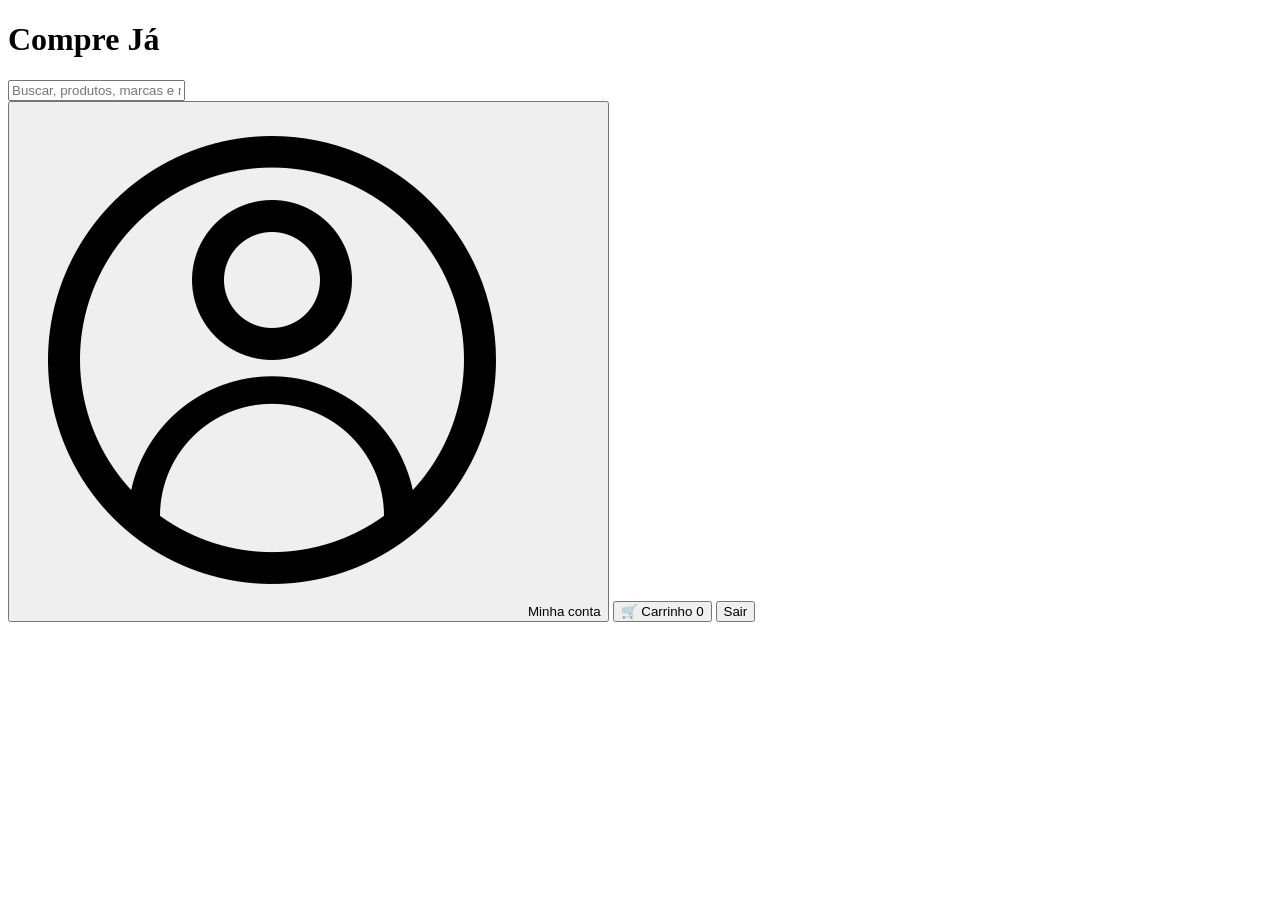
==== index.html @ 2622eeda "commit inicial" ====
<!DOCTYPE html>
<html lang="pt-BR">
<head>
    <meta charset="UTF-8">
    <meta name="viewport" content="width=device-width, initial-scale=1.0">
    <link rel="stylesheet" href="css/style.css">
    <title>Compre Já</title>
</head>
<body>
    <header class="cabecalho">
        <h1>Compre Já</h1>
        <nav>
            <label for="busca">
                <input type="text" name="busca" id="" placeholder="Buscar, produtos, marcas e muito mais...">
            </label>
        </nav>
        
        <button class="conta">
             <img src="img/perfil-de-usuario.png" alt="carrinho">Minha conta
        </button>

        <button class="carrinho">
            🛒 Carrinho <span>0</span>
        </button>

        <button class="sair">
            Sair
        </button>

    </header>
    
</body>
</html>
---- css/style.css ----
::root {
    --primary-color: #FFF;
    --secondary-color: #00C0E8;
    --fonte: 14px;
    --tipo_fonte: 'Times New Roman', Times, serif;
}

body{
    background-color: var(--primary-color);
        
}
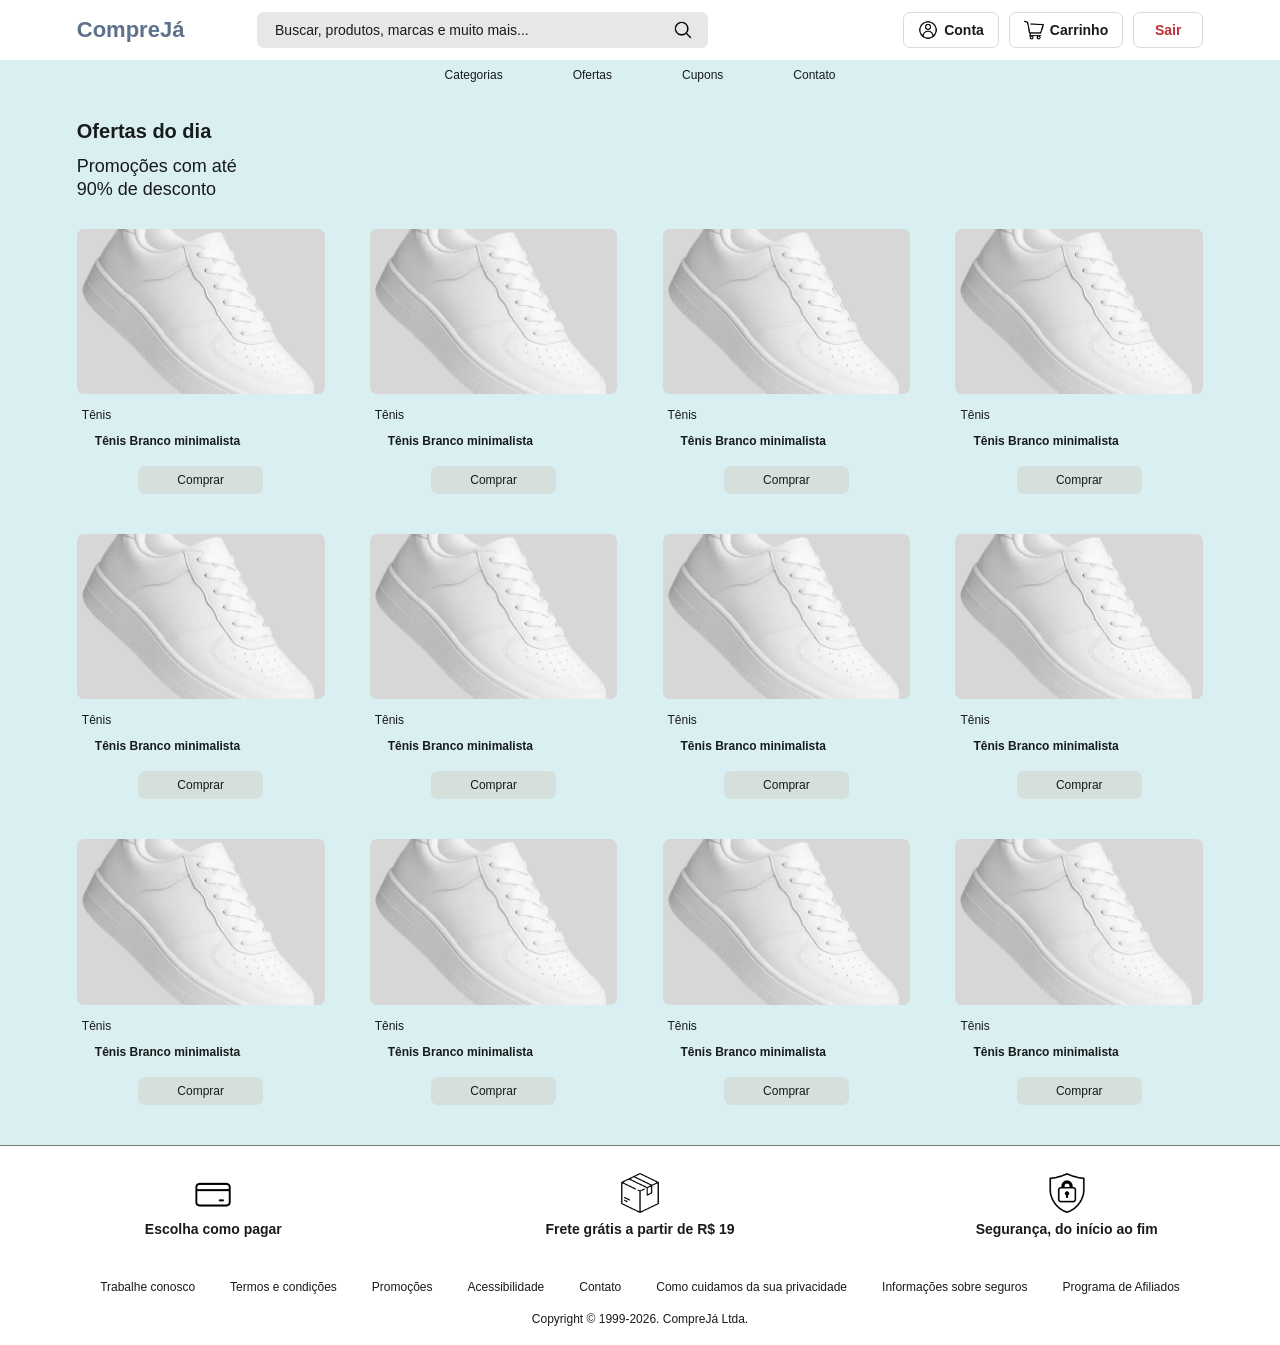
==== commit 1168d21c: "Adiciona pagina de vendas" ====
--- a/index.html
+++ b/index.html
@@ -1,33 +1,144 @@
 <!DOCTYPE html>
 <html lang="pt-BR">
+
 <head>
     <meta charset="UTF-8">
     <meta name="viewport" content="width=device-width, initial-scale=1.0">
+    <title>CompreJá</title>
     <link rel="stylesheet" href="css/style.css">
-    <title>Compre Já</title>
 </head>
+
 <body>
-    <header class="cabecalho">
-        <h1>Compre Já</h1>
-        <nav>
-            <label for="busca">
-                <input type="text" name="busca" id="" placeholder="Buscar, produtos, marcas e muito mais...">
-            </label>
-        </nav>
-        
-        <button class="conta">
-             <img src="img/perfil-de-usuario.png" alt="carrinho">Minha conta
-        </button>
 
-        <button class="carrinho">
-            🛒 Carrinho <span>0</span>
-        </button>
+    <div class="pagina">
 
-        <button class="sair">
-            Sair
-        </button>
+        <header class="cabecalho">
+            <div class="cabecalho-principal">
+                <a class="logo" href="#">CompreJá</a>
+                <div class="barra-pesquisa">
+                    <input type="text" placeholder="Buscar, produtos, marcas e muito mais...">
+                    <div class="icone-pesquisa"></div>
+                </div>
+                <div class="acoes">
+                    <a class="acao" href="#">
+                        <img class="icone-conta" src="img/perfil-de-usuario.png" alt="">
+                        Conta
+                    </a>
+                    <a class="acao" href="#">
+                        <img class="icone-carrinho" src="img/vista-lateral-vazia-do-carrinho-de-compras.png" alt="">
+                        Carrinho
+                    </a>
+                    <a class="botao-sair" href="#">Sair</a>
+                </div>
+            </div>
+            <nav class="menu">
+                <a href="#">Categorias</a>
+                <a href="#">Ofertas</a>
+                <a href="#">Cupons</a>
+                <a href="#">Contato</a>
+            </nav>
+        </header>
+        <main>
+            <section class="ofertas">
+                <div class="introducao">
+                    <h1>Ofertas do dia</h1>
+                    <p>Promoções com até<br>90% de desconto</p>
+                </div>
+                <div class="produtos">
+                    <article class="produto">
+                        <div class="imagem-produto">
+                            <img src="img/tenis.png" alt="">
+                        </div><span class="categoria">Tênis</span>
+                        <h2>Tênis Branco minimalista</h2><button>Comprar</button>
+                    </article>
+                    <article class="produto">
+                        <div class="imagem-produto">
+                            <img src="img/tenis.png" alt="">
+                        </div><span class="categoria">Tênis</span>
+                        <h2>Tênis Branco minimalista</h2><button>Comprar</button>
+                    </article>
+                    <article class="produto">
+                        <div class="imagem-produto">
+                            <img src="img/tenis.png" alt="">
+                        </div><span class="categoria">Tênis</span>
+                        <h2>Tênis Branco minimalista</h2><button>Comprar</button>
+                    </article>
+                    <article class="produto">
+                        <div class="imagem-produto">
+                            <img src="img/tenis.png" alt="">
+                        </div><span class="categoria">Tênis</span>
+                        <h2>Tênis Branco minimalista</h2><button>Comprar</button>
+                    </article>
+                    <article class="produto">
+                        <div class="imagem-produto">
+                            <img src="img/tenis.png" alt="">
+                        </div><span class="categoria">Tênis</span>
+                        <h2>Tênis Branco minimalista</h2><button>Comprar</button>
+                    </article>
+                    <article class="produto">
+                        <div class="imagem-produto">
+                            <img src="img/tenis.png" alt="">
+                        </div><span class="categoria">Tênis</span>
+                        <h2>Tênis Branco minimalista</h2><button>Comprar</button>
+                    </article>
+                    <article class="produto">
+                        <div class="imagem-produto">
+                            <img src="img/tenis.png" alt="">
+                        </div><span class="categoria">Tênis</span>
+                        <h2>Tênis Branco minimalista</h2><button>Comprar</button>
+                    </article>
+                    <article class="produto">
+                        <div class="imagem-produto">
+                            <img src="img/tenis.png" alt="">
+                        </div><span class="categoria">Tênis</span>
+                        <h2>Tênis Branco minimalista</h2><button>Comprar</button>
+                    </article>
+                    <article class="produto">
+                        <div class="imagem-produto">
+                            <img src="img/tenis.png" alt="">
+                        </div><span class="categoria">Tênis</span>
+                        <h2>Tênis Branco minimalista</h2><button>Comprar</button>
+                    </article>
+                    <article class="produto">
+                        <div class="imagem-produto">
+                            <img src="img/tenis.png" alt="">
+                        </div><span class="categoria">Tênis</span>
+                        <h2>Tênis Branco minimalista</h2><button>Comprar</button>
+                    </article>
+                    <article class="produto">
+                        <div class="imagem-produto">
+                            <img src="img/tenis.png" alt="">
+                        </div><span class="categoria">Tênis</span>
+                        <h2>Tênis Branco minimalista</h2><button>Comprar</button>
+                    </article>
+                    <article class="produto">
+                        <div class="imagem-produto">
+                            <img src="img/tenis.png" alt="">
+                        </div><span class="categoria">Tênis</span>
+                        <h2>Tênis Branco minimalista</h2><button>Comprar</button>
+                    </article>
+                </div>
+            </section>
+            <section class="beneficios">
+                <div class="beneficio">
+                    <div class="icone-beneficio icone-pagamento"></div><strong>Escolha como pagar</strong>
+                </div>
+                <div class="beneficio">
+                    <div class="icone-beneficio icone-frete"></div><strong>Frete grátis a partir de R$ 19</strong>
+                </div>
+                <div class="beneficio">
+                    <div class="icone-beneficio icone-seguranca"></div><strong>Segurança, do início ao fim</strong>
+                </div>
+            </section>
+        </main>
+        <footer class="rodape">
+            <div class="links-rodape"><a href="#">Trabalhe conosco</a><a href="#">Termos e condições</a><a
+                    href="#">Promoções</a><a href="#">Acessibilidade</a><a href="#">Contato</a><a href="#">Como cuidamos
+                    da sua privacidade</a><a href="#">Informações sobre seguros</a><a href="#">Programa de Afiliados</a>
+            </div>
+            <p>Copyright © 1999-2026. CompreJá Ltda.</p>
+        </footer>
+    </div>
+</body>
 
-    </header>
-    
-</body>
 </html>
--- a/css/style.css
+++ b/css/style.css
@@ -1,11 +1,286 @@
-::root {
-    --primary-color: #FFF;
-    --secondary-color: #00C0E8;
-    --fonte: 14px;
-    --tipo_fonte: 'Times New Roman', Times, serif;
-}
-
-body{
-    background-color: var(--primary-color);
-        
+:root {
+    --cor-fundo: #202020;
+    --cor-branco: #ffffff;
+    --cor-ofertas: #d9eff1;
+    --cor-texto: #171b1c;
+    --cor-texto-secundario: #5e718a;
+    --cor-borda: #777777;
+    --cor-borda-clara: #d4dddd;
+    --cor-pesquisa: #e7e7e7;
+    --cor-placeholder: #d7d7d7;
+    --cor-botao: #d5dfdc;
+    --cor-vermelho: #bd3038;
+}
+
+* {
+    margin: 0;
+    padding: 0;
+    box-sizing: border-box;
+}
+
+body {
+    min-height: 100vh;
+    background-color: var(--cor-fundo);
+    font-family: Arial, Helvetica, sans-serif;
+    color: var(--cor-texto);
+}
+
+.pagina {
+    width: 100%;
+    min-height: 100vh;
+
+    background-color: var(--cor-branco);
+}
+
+.cabecalho {
+    height: 90px;
+    background-color: var(--cor-branco);
+    border-bottom: 1px solid var(--cor-borda);
+}
+
+.cabecalho-principal {
+    height: 60px;
+    display: flex;
+    align-items: center;
+    padding: 0 6%;
+}
+
+.logo {
+    width: 16%;
+    color: var(--cor-texto-secundario);
+    text-decoration: none;
+    font-size: 22px;
+    font-weight: bold;
+}
+
+.barra-pesquisa {
+    width: 40%;
+    height: 36px;
+    display: flex;
+    background-color: var(--cor-pesquisa);
+    border-radius: 7px;
+    overflow: hidden;
+}
+
+.barra-pesquisa input {
+    width: 100%;
+    padding: 0 18px;
+    border: none;
+    outline: none;
+    background: transparent;
+    font-size: 14px;
+}
+
+.barra-pesquisa input::placeholder {
+    color: var(--cor-texto);
+}
+
+.icone-pesquisa {
+    width: 50px;
+    height: 100%;
+    flex-shrink: 0;
+    background-image: url("../img/procurar.png");
+    background-repeat: no-repeat;
+    background-position: center;
+    background-size: 22px;
+}
+
+.acoes {
+    margin-left: auto;
+
+    display: flex;
+    align-items: center;
+
+    gap: 10px;
+}
+
+.acao {
+    height: 36px;
+    display: flex;
+    align-items: center;
+    padding: 0 14px;
+    gap: 6px;
+    border: 1px solid var(--cor-borda-clara);
+    border-radius: 7px;
+    color: var(--cor-texto);
+    text-decoration: none;
+    font-size: 14px;
+    font-weight: bold;
+}
+
+.icone-conta,
+.icone-carrinho {
+    width: 20px;
+    height: 20px;
+    background-repeat: no-repeat;
+    background-position: center;
+    background-size: contain;
+}
+
+.botao-sair {
+    width: 70px;
+    height: 36px;
+
+    display: flex;
+    align-items: center;
+    justify-content: center;
+    border: 1px solid var(--cor-borda-clara);
+    border-radius: 7px;
+    color: var(--cor-vermelho);
+    text-decoration: none;
+    font-size: 14px;
+    font-weight: bold;
+}
+
+.menu {
+    height: 30px;
+    display: flex;
+    align-items: center;
+    justify-content: center;
+    gap: 70px;
+    background-color: var(--cor-ofertas);
+}
+
+.menu a {
+    color: var(--cor-texto);
+    text-decoration: none;
+    font-size: 12px;
+}
+
+.ofertas {
+    padding: 30px 6% 40px;
+    background-color: var(--cor-ofertas);
+}
+
+.introducao h1 {
+    margin-bottom: 12px;
+    font-size: 20px;
+}
+
+.introducao p {
+    font-size: 18px;
+    line-height: 23px;
+}
+
+.produtos {
+    width: 100%;
+    margin-top: 28px;
+    display: grid;
+    grid-template-columns: repeat(4, 1fr);
+    column-gap: 4%;
+    row-gap: 40px;
+}
+
+.produto {
+    min-width: 0;
+}
+
+.imagem-produto {
+    width: 100%;
+    aspect-ratio: 3 / 2;
+    background-color: var(--cor-placeholder);
+    border-radius: 7px;
+    overflow: hidden;
+}
+
+.imagem-produto img {
+    display: block;
+    width: 100%;
+    height: 100%;
+    object-fit: cover;
+    object-position: center;
+}
+
+
+.categoria {
+    display: block;
+    margin: 14px 5px 12px;
+    font-size: 12px;
+}
+
+
+.produto h2 {
+    margin: 0 0 18px 18px;
+    font-size: 12px;
+    font-weight: bold;
+}
+
+
+.produto button {
+    display: block;
+    width: 125px;
+    height: 28px;
+    margin: 0 auto;
+    border: none;
+    border-radius: 7px;
+    background-color: var(--cor-botao);
+    color: var(--cor-texto);
+    font-size: 12px;
+    cursor: pointer;
+}
+
+.beneficios {
+    height: 120px;
+    display: grid;
+    grid-template-columns: repeat(3, 1fr);
+    background-color: var(--cor-branco);
+    border-top: 1px solid var(--cor-borda);
+}
+
+.beneficio {
+    display: flex;
+    flex-direction: column;
+    align-items: center;
+    justify-content: center;
+
+    gap: 8px;
+}
+
+.icone-beneficio {
+    width: 40px;
+    height: 40px;
+    background-repeat: no-repeat;
+    background-position: center;
+    background-size: contain;
+}
+
+.icone-pagamento {
+    background-image: url("../img/cartao.png");
+}
+
+.icone-frete {
+    background-image: url("../img/caixa.png");
+}
+
+.icone-seguranca {
+    background-image: url("../img/escudo-de-seguranca.png");
+}
+
+.beneficio strong {
+    font-size: 14px;
+}
+
+.rodape {
+    min-height: 80px;
+    padding: 15px 30px;
+    text-align: center;
+    background-color: var(--cor-branco);
+}
+
+.links-rodape {
+    display: flex;
+    justify-content: center;
+    align-items: center;
+    gap: 35px;
+    margin-bottom: 18px;
+}
+
+.links-rodape a {
+    color: var(--cor-texto);
+    text-decoration: none;
+    font-size: 12px;
+}
+
+.rodape p {
+    font-size: 12px;
 }
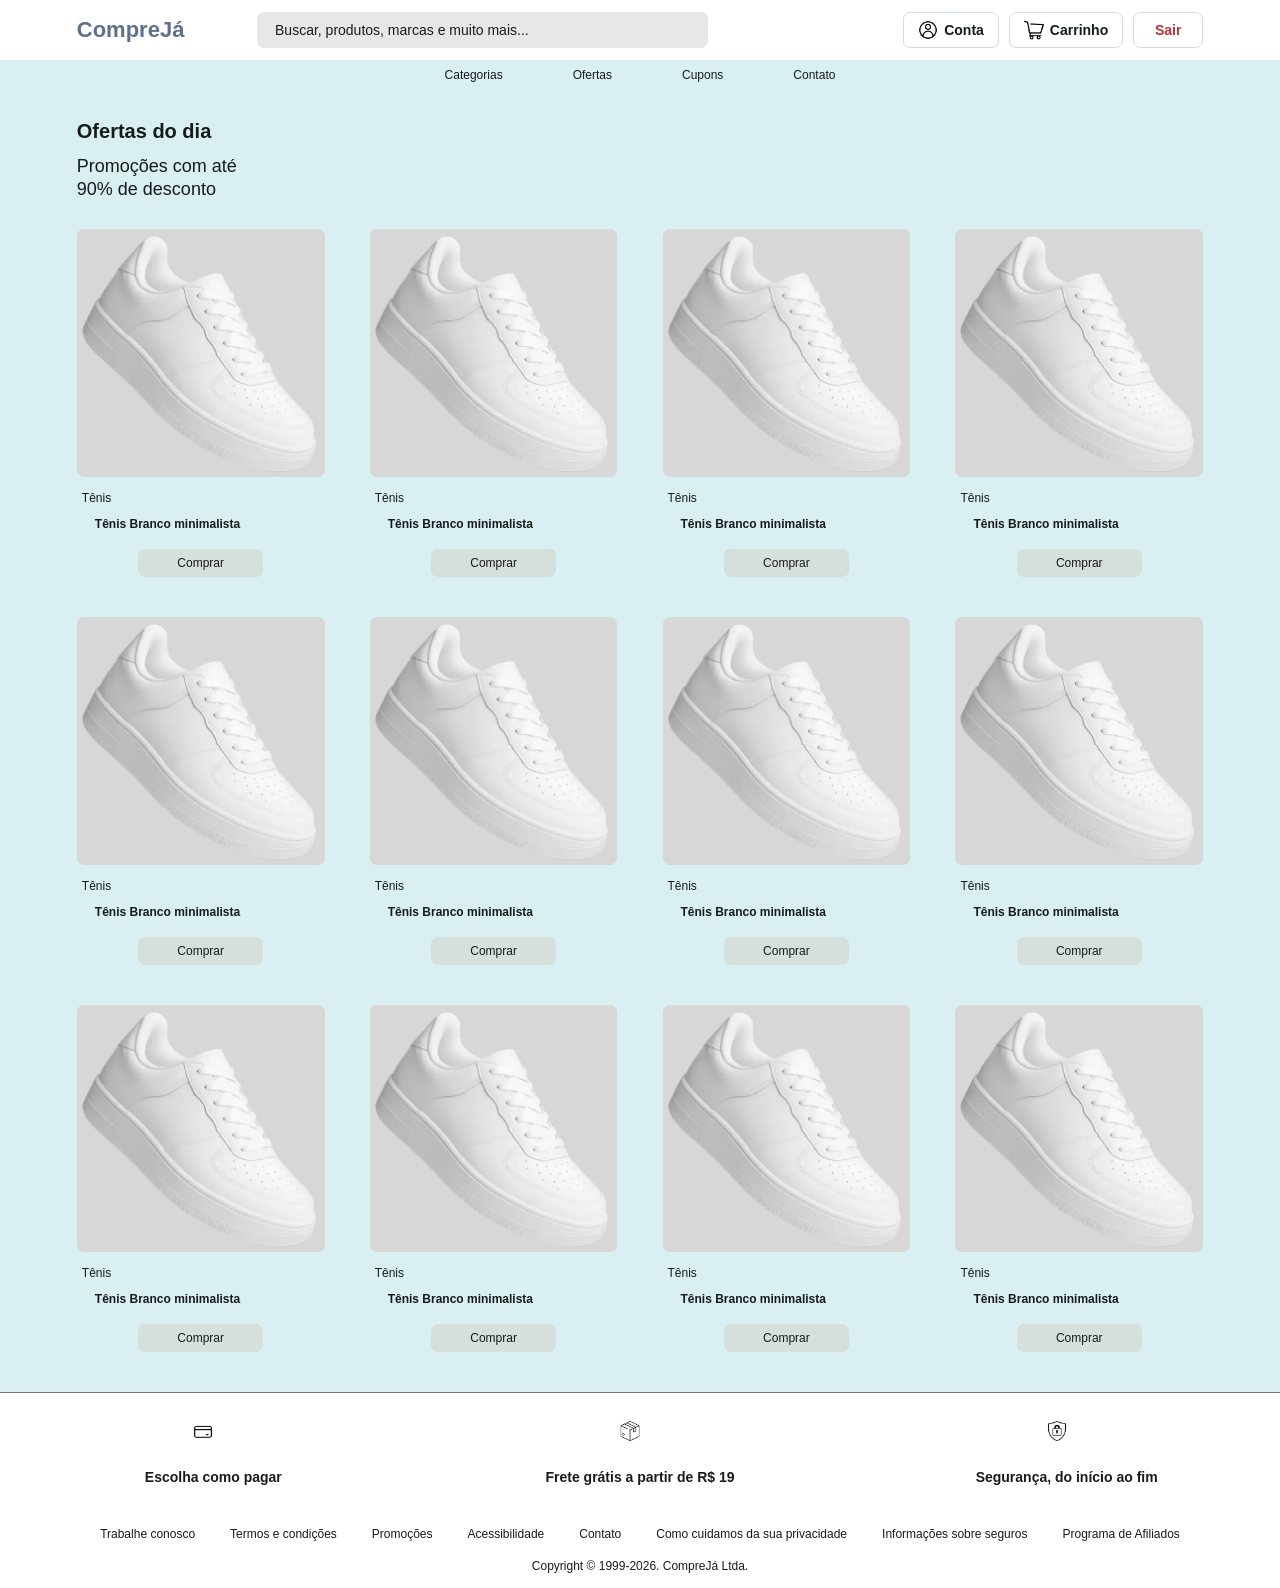
==== commit 258b8fec: "Adiciona novas telas e estilização" ====
--- a/index.html
+++ b/index.html
@@ -14,18 +14,17 @@
 
         <header class="cabecalho">
             <div class="cabecalho-principal">
-                <a class="logo" href="#">CompreJá</a>
+                <h1 class="logo">CompreJá</h1>
                 <div class="barra-pesquisa">
                     <input type="text" placeholder="Buscar, produtos, marcas e muito mais...">
-                    <div class="icone-pesquisa"></div>
                 </div>
                 <div class="acoes">
                     <a class="acao" href="#">
-                        <img class="icone-conta" src="img/perfil-de-usuario.png" alt="">
+                        <img class="icone-conta" src="img/perfil-de-usuario.png" alt="icone de conta">
                         Conta
                     </a>
                     <a class="acao" href="#">
-                        <img class="icone-carrinho" src="img/vista-lateral-vazia-do-carrinho-de-compras.png" alt="">
+                        <img class="icone-carrinho" src="img/vista-lateral-vazia-do-carrinho-de-compras.png" alt="icone de carrinho">
                         Carrinho
                     </a>
                     <a class="botao-sair" href="#">Sair</a>
@@ -119,22 +118,34 @@
                     </article>
                 </div>
             </section>
+        </main>
+        <footer class="rodape">
             <section class="beneficios">
                 <div class="beneficio">
-                    <div class="icone-beneficio icone-pagamento"></div><strong>Escolha como pagar</strong>
+                    <div class="icone-beneficio icone-pagamento">
+                        <img src="img/cartao.png" alt="icone de pagamento">
+                    </div><strong>Escolha como pagar</strong>
                 </div>
                 <div class="beneficio">
-                    <div class="icone-beneficio icone-frete"></div><strong>Frete grátis a partir de R$ 19</strong>
+                    <div class="icone-beneficio icone-frete">
+                        <img src="img/caixa.png" alt="icone de frete">
+                    </div><strong>Frete grátis a partir de R$ 19</strong>
                 </div>
                 <div class="beneficio">
-                    <div class="icone-beneficio icone-seguranca"></div><strong>Segurança, do início ao fim</strong>
+                    <div class="icone-beneficio icone-seguranca">
+                        <img src="img/escudo-de-seguranca.png" alt="icone de segurança">
+                    </div><strong>Segurança, do início ao fim</strong>
                 </div>
             </section>
-        </main>
-        <footer class="rodape">
-            <div class="links-rodape"><a href="#">Trabalhe conosco</a><a href="#">Termos e condições</a><a
-                    href="#">Promoções</a><a href="#">Acessibilidade</a><a href="#">Contato</a><a href="#">Como cuidamos
-                    da sua privacidade</a><a href="#">Informações sobre seguros</a><a href="#">Programa de Afiliados</a>
+            <div class="links-rodape">
+                <a href="#">Trabalhe conosco</a>
+                <a href="#">Termos e condições</a>
+                <a href="#">Promoções</a>
+                <a href="#">Acessibilidade</a>
+                <a href="#">Contato</a>
+                <a href="#">Como cuidamos da sua privacidade</a>
+                <a href="#">Informações sobre seguros</a>
+                <a href="#">Programa de Afiliados</a>
             </div>
             <p>Copyright © 1999-2026. CompreJá Ltda.</p>
         </footer>
--- a/css/style.css
+++ b/css/style.css
@@ -1,10 +1,11 @@
+
 :root {
     --cor-fundo: #202020;
-    --cor-branco: #ffffff;
+    --cor-branco: #fff;
     --cor-ofertas: #d9eff1;
     --cor-texto: #171b1c;
     --cor-texto-secundario: #5e718a;
-    --cor-borda: #777777;
+    --cor-borda: #777;
     --cor-borda-clara: #d4dddd;
     --cor-pesquisa: #e7e7e7;
     --cor-placeholder: #d7d7d7;
@@ -20,21 +21,21 @@
 
 body {
     min-height: 100vh;
-    background-color: var(--cor-fundo);
+    background: var(--cor-fundo);
+    color: var(--cor-texto);
     font-family: Arial, Helvetica, sans-serif;
-    color: var(--cor-texto);
 }
 
 .pagina {
     width: 100%;
     min-height: 100vh;
-
-    background-color: var(--cor-branco);
-}
-
+    background: var(--cor-branco);
+}
+
+/* Cabeçalho */
 .cabecalho {
     height: 90px;
-    background-color: var(--cor-branco);
+    background: var(--cor-branco);
     border-bottom: 1px solid var(--cor-borda);
 }
 
@@ -48,18 +49,18 @@
 .logo {
     width: 16%;
     color: var(--cor-texto-secundario);
-    text-decoration: none;
     font-size: 22px;
     font-weight: bold;
+    text-decoration: none;
 }
 
 .barra-pesquisa {
     width: 40%;
     height: 36px;
     display: flex;
-    background-color: var(--cor-pesquisa);
-    border-radius: 7px;
     overflow: hidden;
+    border-radius: 7px;
+    background: var(--cor-pesquisa);
 }
 
 .barra-pesquisa input {
@@ -75,62 +76,44 @@
     color: var(--cor-texto);
 }
 
-.icone-pesquisa {
-    width: 50px;
-    height: 100%;
-    flex-shrink: 0;
-    background-image: url("../img/procurar.png");
-    background-repeat: no-repeat;
-    background-position: center;
-    background-size: 22px;
-}
-
 .acoes {
+    display: flex;
+    align-items: center;
+    gap: 10px;
     margin-left: auto;
-
-    display: flex;
-    align-items: center;
-
-    gap: 10px;
+}
+
+.acao,
+.botao-sair {
+    height: 36px;
+    display: flex;
+    align-items: center;
+    justify-content: center;
+    border: 1px solid var(--cor-borda-clara);
+    border-radius: 7px;
+    font-size: 14px;
+    font-weight: bold;
+    text-decoration: none;
 }
 
 .acao {
-    height: 36px;
-    display: flex;
-    align-items: center;
+    gap: 6px;
     padding: 0 14px;
-    gap: 6px;
-    border: 1px solid var(--cor-borda-clara);
-    border-radius: 7px;
     color: var(--cor-texto);
-    text-decoration: none;
-    font-size: 14px;
-    font-weight: bold;
+}
+
+.botao-sair {
+    width: 70px;
+    color: var(--cor-vermelho);
 }
 
 .icone-conta,
 .icone-carrinho {
     width: 20px;
     height: 20px;
-    background-repeat: no-repeat;
     background-position: center;
-    background-size: contain;
-}
-
-.botao-sair {
-    width: 70px;
-    height: 36px;
-
-    display: flex;
-    align-items: center;
-    justify-content: center;
-    border: 1px solid var(--cor-borda-clara);
-    border-radius: 7px;
-    color: var(--cor-vermelho);
-    text-decoration: none;
-    font-size: 14px;
-    font-weight: bold;
-}
+}
+
 
 .menu {
     height: 30px;
@@ -138,18 +121,19 @@
     align-items: center;
     justify-content: center;
     gap: 70px;
-    background-color: var(--cor-ofertas);
-}
-
-.menu a {
+    background: var(--cor-ofertas);
+}
+
+.menu a,
+.links-rodape a {
     color: var(--cor-texto);
+    font-size: 12px;
     text-decoration: none;
-    font-size: 12px;
 }
 
 .ofertas {
     padding: 30px 6% 40px;
-    background-color: var(--cor-ofertas);
+    background: var(--cor-ofertas);
 }
 
 .introducao h1 {
@@ -163,12 +147,10 @@
 }
 
 .produtos {
-    width: 100%;
-    margin-top: 28px;
     display: grid;
     grid-template-columns: repeat(4, 1fr);
-    column-gap: 4%;
-    row-gap: 40px;
+    gap: 40px 4%;
+    margin-top: 28px;
 }
 
 .produto {
@@ -177,20 +159,16 @@
 
 .imagem-produto {
     width: 100%;
-    aspect-ratio: 3 / 2;
-    background-color: var(--cor-placeholder);
-    border-radius: 7px;
-    overflow: hidden;
+    border-radius: 7px;
+    background: var(--cor-placeholder);
 }
 
 .imagem-produto img {
     display: block;
     width: 100%;
     height: 100%;
-    object-fit: cover;
     object-position: center;
 }
-
 
 .categoria {
     display: block;
@@ -198,13 +176,10 @@
     font-size: 12px;
 }
 
-
 .produto h2 {
     margin: 0 0 18px 18px;
     font-size: 12px;
-    font-weight: bold;
-}
-
+}
 
 .produto button {
     display: block;
@@ -213,7 +188,7 @@
     margin: 0 auto;
     border: none;
     border-radius: 7px;
-    background-color: var(--cor-botao);
+    background: var(--cor-botao);
     color: var(--cor-texto);
     font-size: 12px;
     cursor: pointer;
@@ -223,8 +198,8 @@
     height: 120px;
     display: grid;
     grid-template-columns: repeat(3, 1fr);
-    background-color: var(--cor-branco);
     border-top: 1px solid var(--cor-borda);
+    background: var(--cor-branco);
 }
 
 .beneficio {
@@ -232,29 +207,24 @@
     flex-direction: column;
     align-items: center;
     justify-content: center;
-
     gap: 8px;
 }
 
 .icone-beneficio {
     width: 40px;
     height: 40px;
-    background-repeat: no-repeat;
     background-position: center;
     background-size: contain;
 }
 
-.icone-pagamento {
-    background-image: url("../img/cartao.png");
-}
-
-.icone-frete {
-    background-image: url("../img/caixa.png");
-}
-
-.icone-seguranca {
-    background-image: url("../img/escudo-de-seguranca.png");
-}
+.icone-beneficio img {
+    display: block;
+    width: 20px;
+    height: 20px;
+    object-fit: contain;
+}
+
+.icone-frete,
 
 .beneficio strong {
     font-size: 14px;
@@ -264,23 +234,232 @@
     min-height: 80px;
     padding: 15px 30px;
     text-align: center;
-    background-color: var(--cor-branco);
+    background: var(--cor-branco);
+}
+
+.rodape .beneficios {
+    width: calc(100% + 60px);
+    margin: -15px -30px 15px;
 }
 
 .links-rodape {
     display: flex;
-    justify-content: center;
-    align-items: center;
+    align-items: center;
+    justify-content: center;
     gap: 35px;
     margin-bottom: 18px;
 }
 
+.rodape p,
 .links-rodape a {
-    color: var(--cor-texto);
-    text-decoration: none;
-    font-size: 12px;
-}
-
-.rodape p {
-    font-size: 12px;
-}+    font-size: 12px;
+}
+
+/* Página de compra */
+.compra {
+    background: var(--cor-ofertas);
+}
+
+.detalhe-produto {
+    min-height: clamp(440px, 54vh, 680px);
+    display: flex;
+    align-items: center;
+    justify-content: center;
+    gap: clamp(48px, 7vw, 110px);
+    padding: clamp(36px, 5vh, 64px) 5% clamp(48px, 7vh, 88px);
+}
+
+.galeria-produto {
+    width: clamp(300px, 34vw, 500px);
+    display: flex;
+    flex-direction: column;
+    gap: clamp(12px, 1.5vw, 20px);
+}
+
+.imagem-principal,
+.miniatura {
+    display: block;
+    background: var(--cor-placeholder);
+    border-radius: 7px;
+}
+
+.imagem-principal {
+    width: 100%;
+    aspect-ratio: 1.2;
+}
+
+.miniaturas {
+    display: flex;
+    justify-content: flex-start;
+    gap: clamp(12px, 1.8vw, 24px);
+}
+
+.miniatura {
+    width: clamp(48px, 6vw, 76px);
+    height: clamp(40px, 5vw, 64px);
+}
+
+.info-produto {
+    width: clamp(240px, 24vw, 340px);
+    font-size: clamp(14px, 1.15vw, 17px);
+}
+
+.info-produto h1 {
+    margin: 3px 0 8px;
+    font-size: clamp(16px, 1.35vw, 20px);
+}
+
+.avaliacao {
+    display: flex;
+    gap: 4px;
+    margin-bottom: 10px;
+    font-size: 18px;
+    line-height: 1;
+}
+
+.preco {
+    margin-bottom: 16px;
+    font-weight: 700;
+}
+
+.opcao-produto {
+    margin-bottom: 14px;
+}
+
+.opcao-produto p {
+    margin-bottom: 8px;
+    font-weight: 700;
+}
+
+.opcoes-cor,
+.opcoes-tamanho {
+    display: flex;
+    align-items: center;
+    gap: 10px;
+}
+
+.cor {
+    width: 26px;
+    height: 26px;
+    padding: 0;
+    border: 1px solid transparent;
+    border-radius: 7px;
+    cursor: pointer;
+}
+
+.cor-branca {
+    background: #fff;
+}
+
+.cor-preta {
+    background: #111;
+}
+
+.cor-cinza {
+    background: #777;
+}
+
+.opcoes-tamanho button {
+    min-width: 32px;
+    height: 28px;
+    padding: 0 7px;
+    border: 0;
+    border-radius: 6px;
+    background: #fff;
+    font-size: 12px;
+}
+
+.quantidade {
+    width: 120px;
+    height: 34px;
+    display: flex;
+    align-items: center;
+    justify-content: space-around;
+    border: 1px solid var(--cor-texto);
+    border-radius: 7px;
+}
+
+.quantidade button {
+    border: 0;
+    background: transparent;
+    font-size: 18px;
+}
+
+.quantidade span {
+    font-weight: 700;
+}
+
+.botao-comprar,
+.botao-adicionar-carrinho {
+    width: 170px;
+    height: 38px;
+    display: flex;
+    align-items: center;
+    border-radius: 7px;
+    font-size: 14px;
+    font-weight: 700;
+}
+
+.botao-comprar {
+    justify-content: center;
+    margin: 12px 0 8px -4px;
+    border: 0;
+    background: #f5f4f2;
+}
+
+.botao-adicionar-carrinho {
+    gap: 7px;
+    padding: 0 8px;
+    border: 1px solid var(--cor-texto);
+    background: transparent;
+}
+
+.botao-adicionar-carrinho img {
+    width: 18px;
+    height: 18px;
+}
+
+.informacoes-extras {
+    padding: 32px 6%;
+    background: var(--cor-branco);
+}
+
+.listas-produto {
+    display: grid;
+    grid-template-columns: repeat(2, 1fr);
+    gap: 32px;
+    margin-bottom: 32px;
+}
+
+.bloco-info h2,
+.bloco-tabela caption {
+    margin-bottom: 16px;
+    font-size: 16px;
+    font-weight: 700;
+    text-align: left;
+}
+
+.bloco-info ul,
+.bloco-info ol {
+    padding-left: 20px;
+    font-size: 14px;
+}
+
+.bloco-tabela table {
+    width: 100%;
+    font-size: 14px;
+    text-align: left;
+}
+
+.bloco-tabela caption {
+    caption-side: top;
+}
+
+.bloco-tabela th,
+.bloco-tabela td {
+    padding: 14px 16px;
+    border-bottom: 1px solid var(--cor-borda-clara);
+}
+
+
+
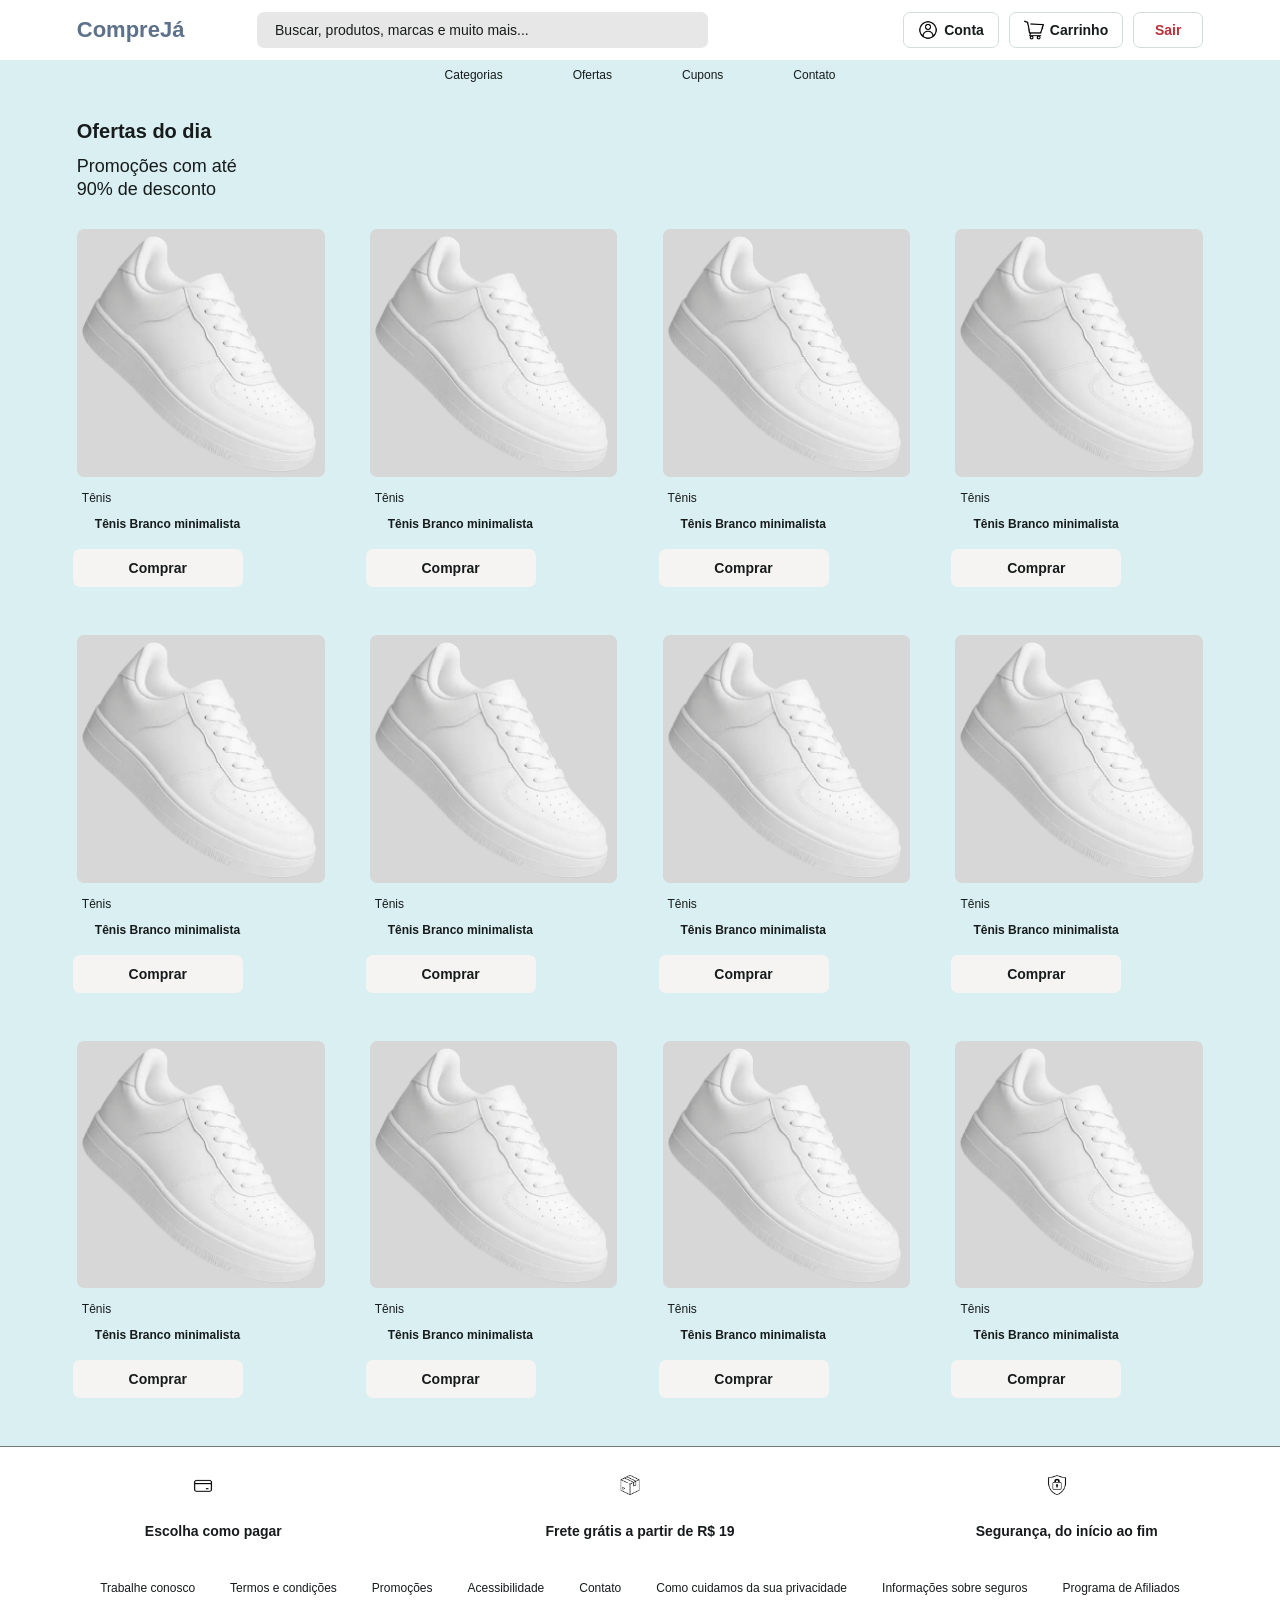
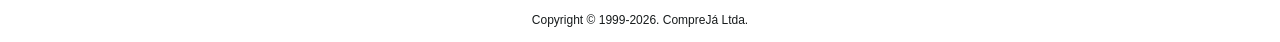
==== commit 1283a55e: "Atualiza implementação das telas" ====
--- a/index.html
+++ b/index.html
@@ -48,73 +48,85 @@
                         <div class="imagem-produto">
                             <img src="img/tenis.png" alt="">
                         </div><span class="categoria">Tênis</span>
-                        <h2>Tênis Branco minimalista</h2><button>Comprar</button>
+                        <h2>Tênis Branco minimalista</h2>
+                         <a href="compra.html" class="botao-comprar">Comprar</a>
                     </article>
                     <article class="produto">
                         <div class="imagem-produto">
                             <img src="img/tenis.png" alt="">
                         </div><span class="categoria">Tênis</span>
-                        <h2>Tênis Branco minimalista</h2><button>Comprar</button>
+                        <h2>Tênis Branco minimalista</h2>
+                         <a href="compra.html" class="botao-comprar">Comprar</a>
                     </article>
                     <article class="produto">
                         <div class="imagem-produto">
                             <img src="img/tenis.png" alt="">
                         </div><span class="categoria">Tênis</span>
-                        <h2>Tênis Branco minimalista</h2><button>Comprar</button>
+                        <h2>Tênis Branco minimalista</h2>
+                         <a href="compra.html" class="botao-comprar">Comprar</a>
                     </article>
                     <article class="produto">
                         <div class="imagem-produto">
                             <img src="img/tenis.png" alt="">
                         </div><span class="categoria">Tênis</span>
-                        <h2>Tênis Branco minimalista</h2><button>Comprar</button>
+                        <h2>Tênis Branco minimalista</h2>
+                         <a href="compra.html" class="botao-comprar">Comprar</a>
                     </article>
                     <article class="produto">
                         <div class="imagem-produto">
                             <img src="img/tenis.png" alt="">
                         </div><span class="categoria">Tênis</span>
-                        <h2>Tênis Branco minimalista</h2><button>Comprar</button>
+                        <h2>Tênis Branco minimalista</h2>
+                         <a href="compra.html" class="botao-comprar">Comprar</a>
                     </article>
                     <article class="produto">
                         <div class="imagem-produto">
                             <img src="img/tenis.png" alt="">
                         </div><span class="categoria">Tênis</span>
-                        <h2>Tênis Branco minimalista</h2><button>Comprar</button>
+                        <h2>Tênis Branco minimalista</h2>
+                         <a href="compra.html" class="botao-comprar">Comprar</a>
                     </article>
                     <article class="produto">
                         <div class="imagem-produto">
                             <img src="img/tenis.png" alt="">
                         </div><span class="categoria">Tênis</span>
-                        <h2>Tênis Branco minimalista</h2><button>Comprar</button>
+                        <h2>Tênis Branco minimalista</h2>
+                         <a href="compra.html" class="botao-comprar">Comprar</a>
                     </article>
                     <article class="produto">
                         <div class="imagem-produto">
                             <img src="img/tenis.png" alt="">
                         </div><span class="categoria">Tênis</span>
-                        <h2>Tênis Branco minimalista</h2><button>Comprar</button>
+                        <h2>Tênis Branco minimalista</h2>
+                         <a href="compra.html" class="botao-comprar">Comprar</a>
                     </article>
                     <article class="produto">
                         <div class="imagem-produto">
                             <img src="img/tenis.png" alt="">
                         </div><span class="categoria">Tênis</span>
-                        <h2>Tênis Branco minimalista</h2><button>Comprar</button>
+                        <h2>Tênis Branco minimalista</h2>
+                         <a href="compra.html" class="botao-comprar">Comprar</a>
                     </article>
                     <article class="produto">
                         <div class="imagem-produto">
                             <img src="img/tenis.png" alt="">
                         </div><span class="categoria">Tênis</span>
-                        <h2>Tênis Branco minimalista</h2><button>Comprar</button>
+                        <h2>Tênis Branco minimalista</h2>
+                         <a href="compra.html" class="botao-comprar">Comprar</a>
                     </article>
                     <article class="produto">
                         <div class="imagem-produto">
                             <img src="img/tenis.png" alt="">
                         </div><span class="categoria">Tênis</span>
-                        <h2>Tênis Branco minimalista</h2><button>Comprar</button>
+                        <h2>Tênis Branco minimalista</h2>
+                         <a href="compra.html" class="botao-comprar">Comprar</a>
                     </article>
                     <article class="produto">
                         <div class="imagem-produto">
                             <img src="img/tenis.png" alt="">
                         </div><span class="categoria">Tênis</span>
-                        <h2>Tênis Branco minimalista</h2><button>Comprar</button>
+                        <h2>Tênis Branco minimalista</h2>
+                         <a href="compra.html" class="botao-comprar">Comprar</a>
                     </article>
                 </div>
             </section>
--- a/css/style.css
+++ b/css/style.css
@@ -181,17 +181,10 @@
     font-size: 12px;
 }
 
-.produto button {
-    display: block;
-    width: 125px;
-    height: 28px;
-    margin: 0 auto;
-    border: none;
-    border-radius: 7px;
-    background: var(--cor-botao);
+.botao-comprar {
+    text-decoration: none;
+    cursor: pointer;
     color: var(--cor-texto);
-    font-size: 12px;
-    cursor: pointer;
 }
 
 .beneficios {
@@ -225,7 +218,6 @@
 }
 
 .icone-frete,
-
 .beneficio strong {
     font-size: 14px;
 }
@@ -255,7 +247,6 @@
     font-size: 12px;
 }
 
-/* Página de compra */
 .compra {
     background: var(--cor-ofertas);
 }
@@ -284,8 +275,17 @@
 }
 
 .imagem-principal {
-    width: 100%;
-    aspect-ratio: 1.2;
+     width: 80%;
+    height: 400px;
+    overflow: hidden;
+    border-radius: 8px;
+}
+
+.imagem-principal img {
+     width: 100%;
+    height: 100%;
+    object-fit: contain;
+    display: block;
 }
 
 .miniaturas {
@@ -297,6 +297,17 @@
 .miniatura {
     width: clamp(48px, 6vw, 76px);
     height: clamp(40px, 5vw, 64px);
+
+    overflow: hidden;
+    border-radius: 6px;
+    flex-shrink: 0;
+}
+
+.miniatura img {
+    width: 100%;
+    height: 100%;
+    object-fit: contain;
+    display: block;
 }
 
 .info-produto {
@@ -426,7 +437,6 @@
 
 .listas-produto {
     display: grid;
-    grid-template-columns: repeat(2, 1fr);
     gap: 32px;
     margin-bottom: 32px;
 }
